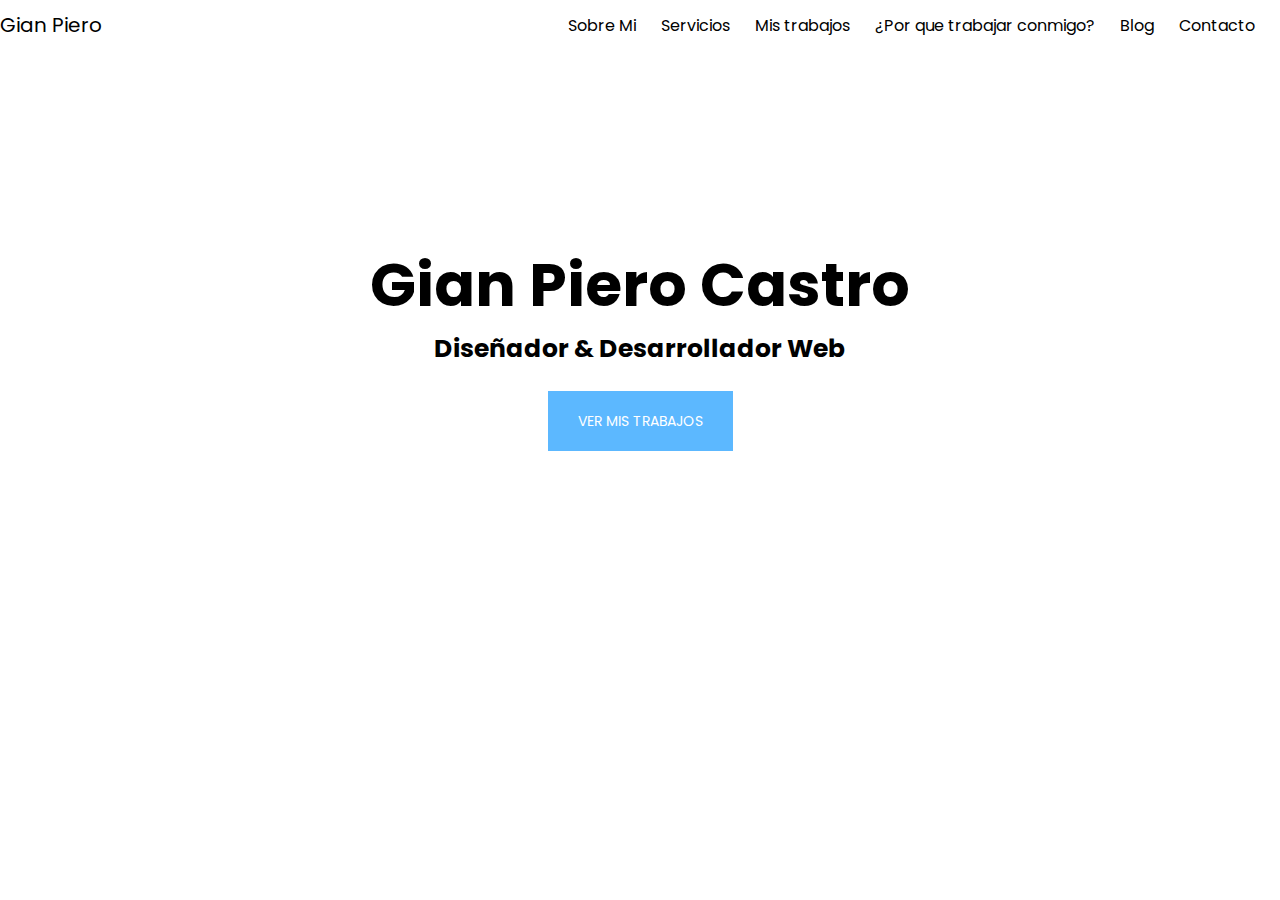
==== index.html @ f3de02b2 "Inicio" ====
<!DOCTYPE html>
<html lang="en">
<head>
    <meta charset="UTF-8">
    <meta http-equiv="X-UA-Compatible" content="IE=edge">
    <meta name="viewport" content="width=device-width, initial-scale=1.0">
    <link rel="stylesheet" href="styles.css">
    <title>Document</title>
</head>
<body>
    <div class="menu">
        <p><a href="/index.html">Gian Piero</a></p>

        <nav>
            <ul class="lista">
                <li><a href="sobre-mi/sobre-mi.html">Sobre Mi</a></li>
                <li><a href="/Servicios/servicios.html">Servicios</a></li>
                <li><a href="Por-qué-trabajar-conmigo/trabajo.html">Mis trabajos</a></li>
                <li><a href="">¿Por que trabajar conmigo?</a></li>
                <li><a href="">Blog</a></li>
                <li><a href="">Contacto</a></li>
            </ul>
        </nav>
    </div>

    <div class="titular">
        <h1>Gian Piero Castro</h1>
        <h2>Diseñador & Desarrollador Web</h2>
        <a class="link" href="#" target="_blank">VER MIS TRABAJOS</a>
    </div>

</body>
</html>
---- styles.css ----
@import url('https://fonts.googleapis.com/css2?family=Poppins:wght@300&display=swap');


body{
    font-family: 'Poppins', sans-serif;
}

*{
    box-sizing: border-box;
    margin: 0;
    padding: 0;
}

p{
    font-size: 20px;
}

li{
    list-style: none;
    margin-right: 25px;
}

#primero{
    font-size: 30px;
}

.menu{
    display: flex;
    justify-content: space-between;
    align-items: center;
    margin-top: 10px;
}

.lista{
    display: flex;
}

a{
    text-decoration: none;
    color: black;
}

.titular{
    text-align: center;
    margin-top: 200px;
}

h1{
    font-size: 60px;
}

h2{
    font-size: 25px;
    margin-bottom: 40px;
}

.link{
    font-size: 14px;
    background: #5cb8ff;
    padding: 20px;
    color: white;
    padding: 20px 30px 20px 30px;
    
}
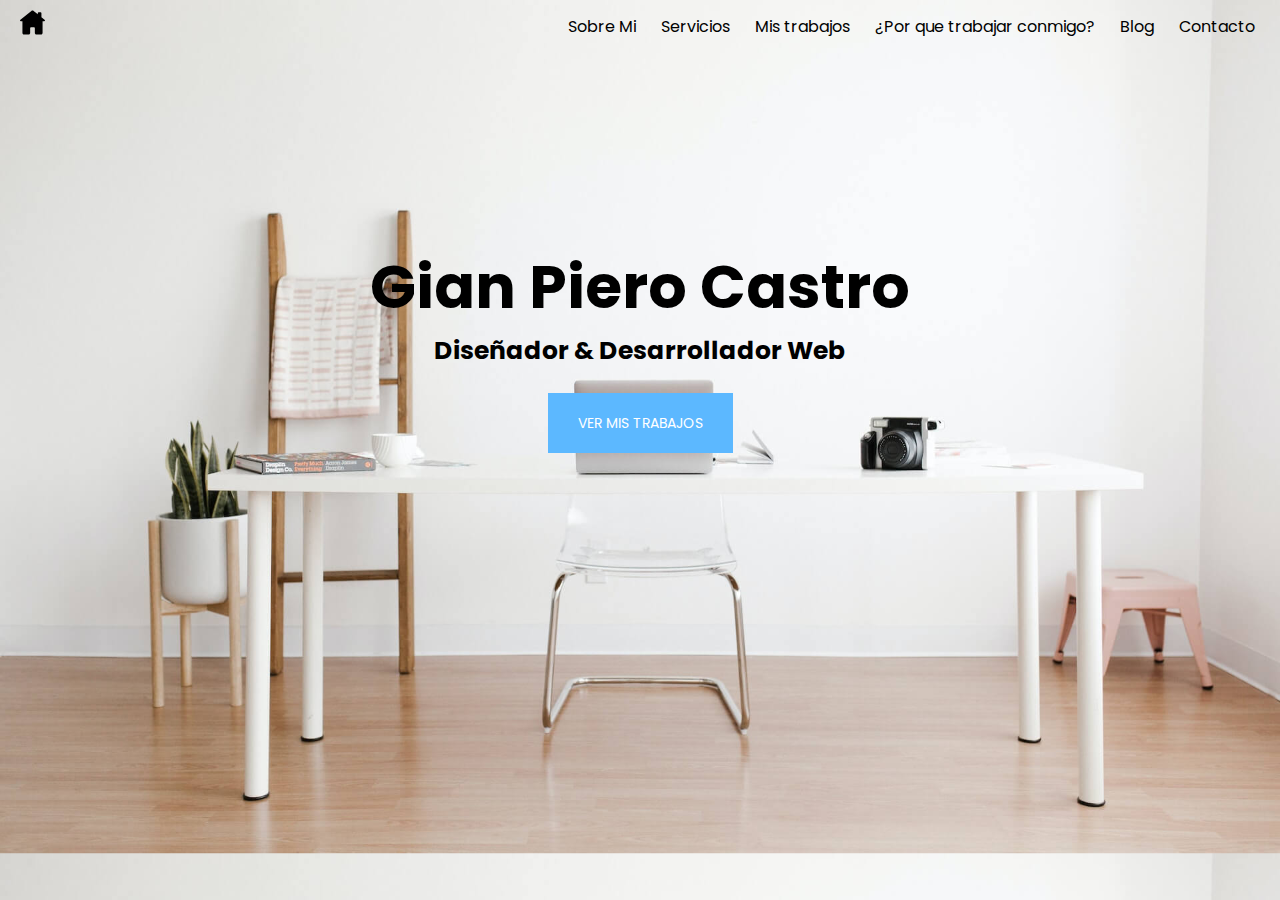
==== commit 2a80066c: "design-changes" ====
--- a/index.html
+++ b/index.html
@@ -5,11 +5,12 @@
     <meta http-equiv="X-UA-Compatible" content="IE=edge">
     <meta name="viewport" content="width=device-width, initial-scale=1.0">
     <link rel="stylesheet" href="styles.css">
-    <title>Document</title>
+    <title>Portafolio</title>
 </head>
 <body>
+
     <div class="menu">
-        <p><a href="/index.html">Gian Piero</a></p>
+        <span class="icon-home"> <a href="index.html"><img src="icons/home.svg" alt="Inicio"></a></span>
 
         <nav>
             <ul class="lista">
--- a/styles.css
+++ b/styles.css
@@ -1,9 +1,15 @@
 @import url('https://fonts.googleapis.com/css2?family=Poppins:wght@300&display=swap');
 
+:root {
+    
+}
 
 body{
     font-family: 'Poppins', sans-serif;
+    background-image: url(img/background-img.jpg);
+    background-size: cover;
 }
+
 
 *{
     box-sizing: border-box;
@@ -11,9 +17,12 @@
     padding: 0;
 }
 
-p{
-    font-size: 20px;
+.icon-home {
+    width: 25px;
+    margin-left: 20px;
 }
+
+
 
 li{
     list-style: none;
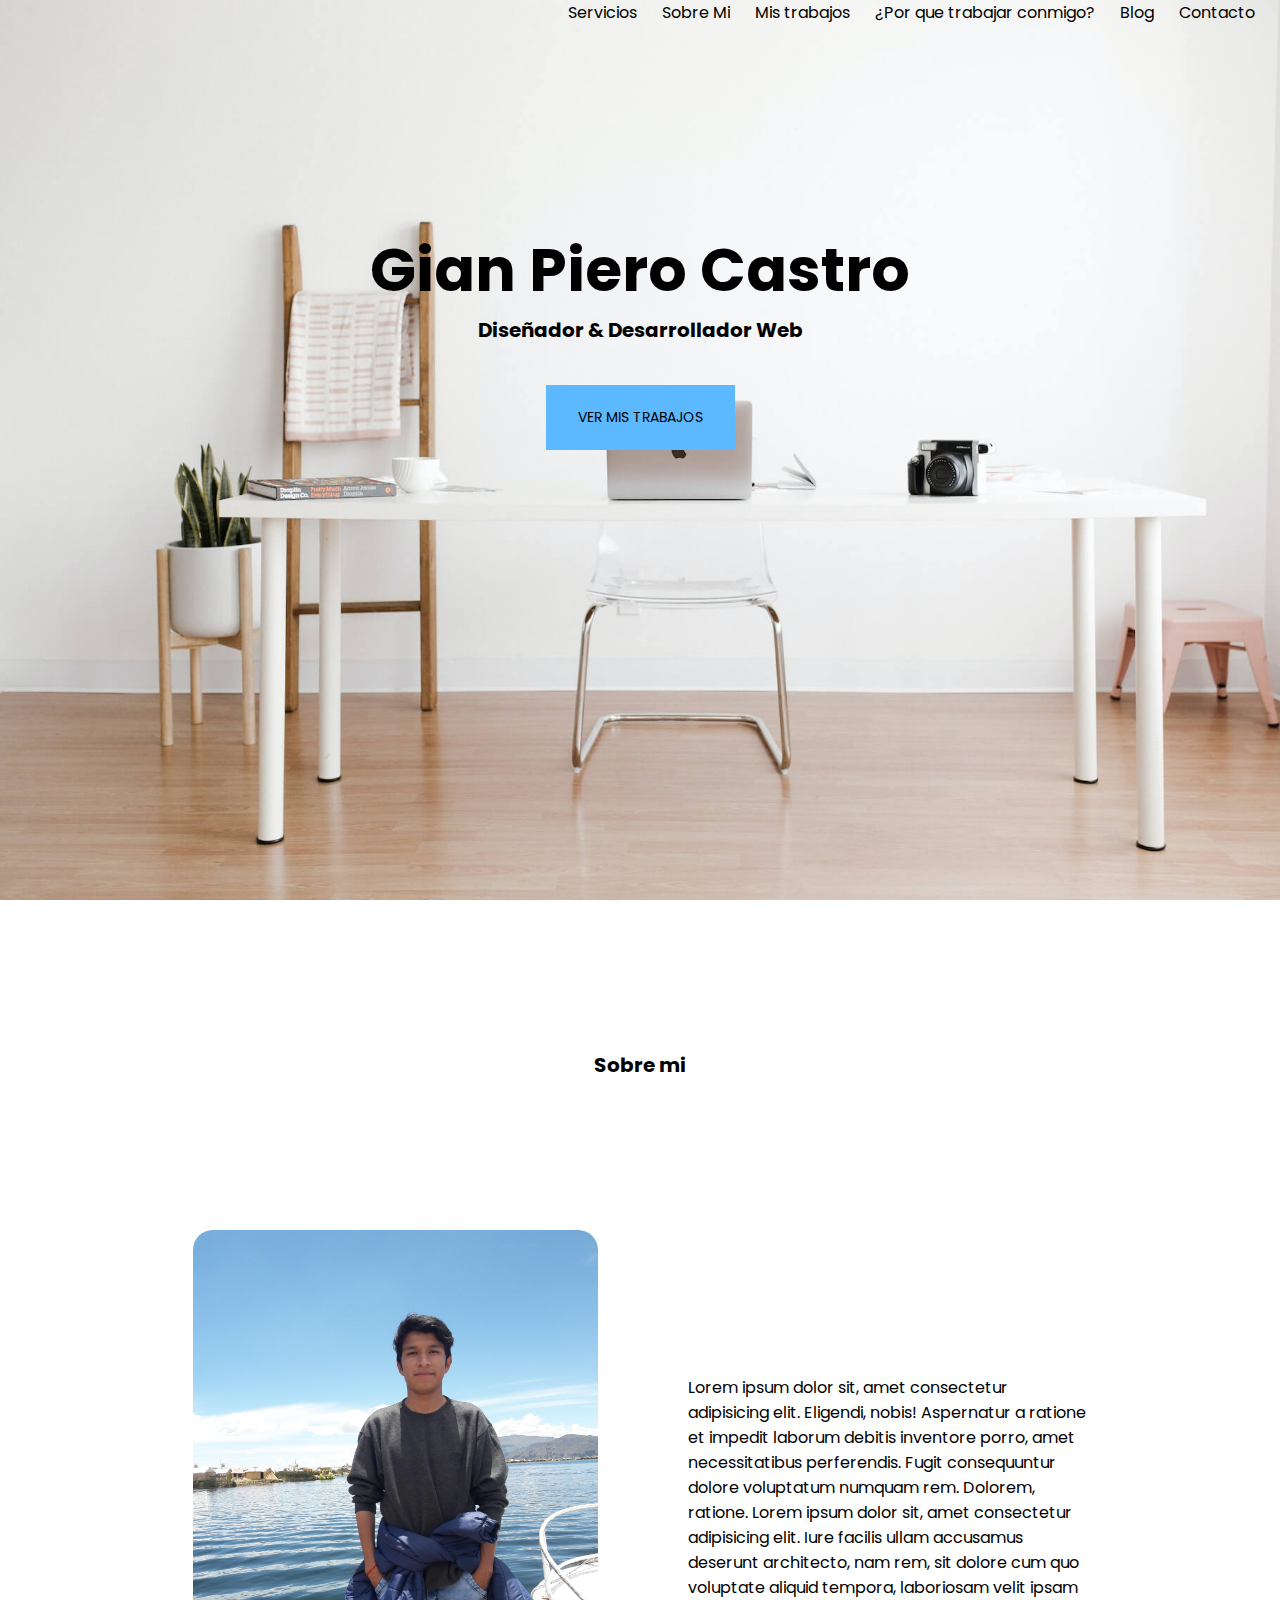
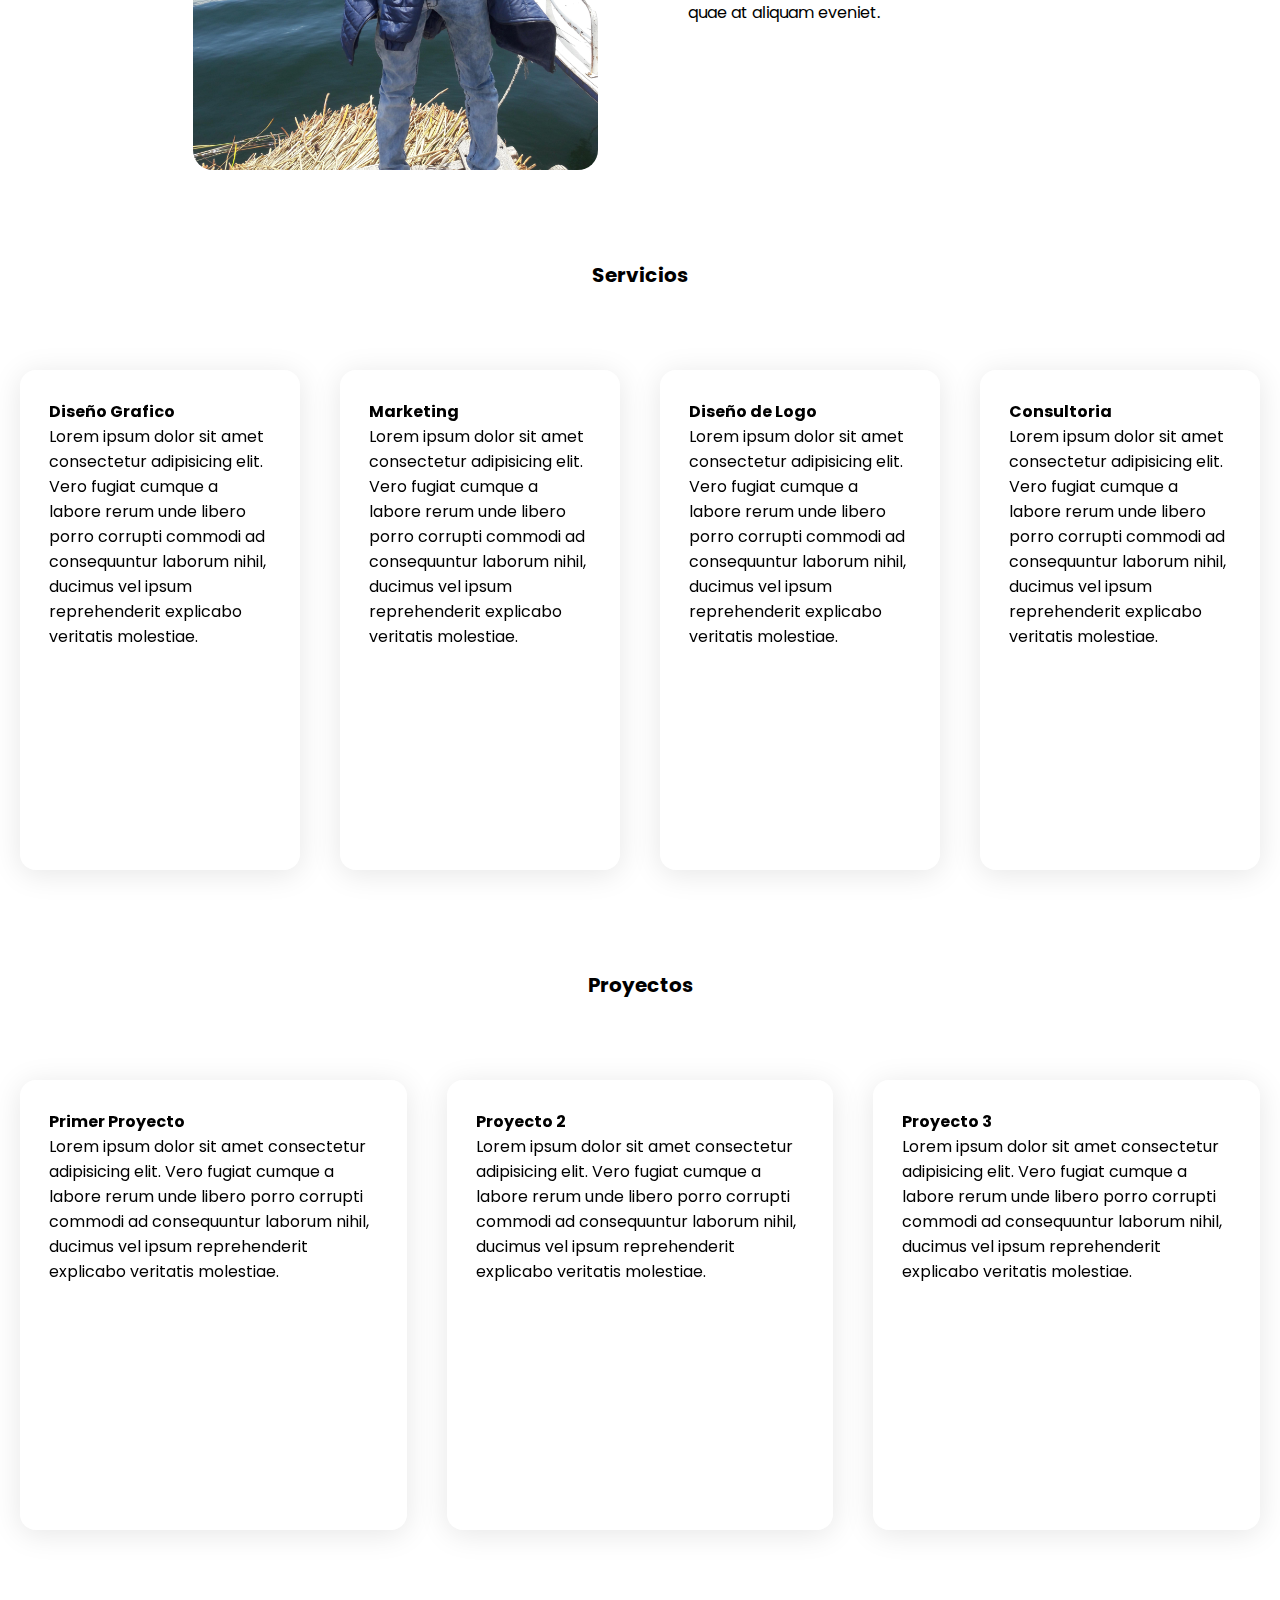
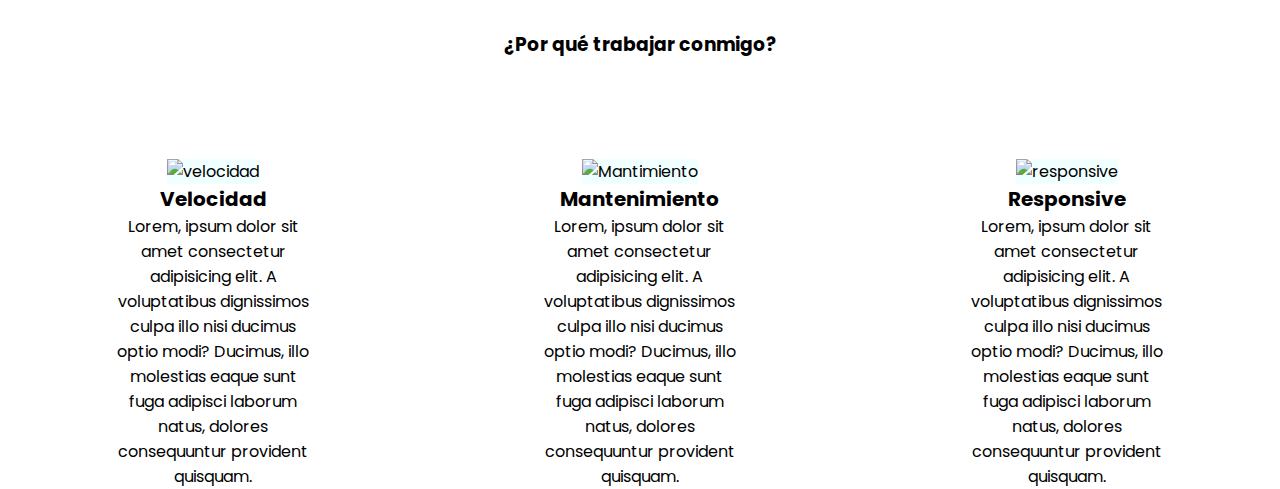
==== commit 7d9085a3: "landing-page" ====
--- a/index.html
+++ b/index.html
@@ -1,34 +1,147 @@
 <!DOCTYPE html>
-<html lang="en">
+<html lang="es">
 <head>
     <meta charset="UTF-8">
     <meta http-equiv="X-UA-Compatible" content="IE=edge">
     <meta name="viewport" content="width=device-width, initial-scale=1.0">
     <link rel="stylesheet" href="styles.css">
     <title>Portafolio</title>
+    <!-- usa el normalize css -->
+    <!-- implementar prefijos autoprfixer css online -->
+    <!-- para los prefijos puedes usar prepros -->
+    <!-- lazi doaling nativi agregando "loading = "lazi" -->
+    <!-- para poder tener un mejor SEO mejora la semantica y usa menos divs y usa las etiquetas semanticas -->
+    <!-- accesibilidad puedes usar tabindex para que el usuario se pueda desplazar con el tabulador -->
 </head>
 <body>
+<div id="page">
 
-    <div class="menu">
-        <span class="icon-home"> <a href="index.html"><img src="icons/home.svg" alt="Inicio"></a></span>
+    </div>
+    <header>
+        <div>
+            <nav class="menu">
+                <ul class="lista">
+                    <li><a tabindex="1" href="#post-2">Servicios</a></li>
+                    <li><a tabindex="2" href="#post-1">Sobre Mi</a></li>
+                    <li><a tabindex="3" href="#post-3">Mis trabajos</a></li>
+                    <li><a tabindex="4" href="#post-4">¿Por que trabajar conmigo?</a></li>
+                    <li><a tabindex="5" href="">Blog</a></li>
+                    <li><a tabindex="6" href="">Contacto</a></li>
+                </ul>
+            </nav>
 
-        <nav>
-            <ul class="lista">
-                <li><a href="sobre-mi/sobre-mi.html">Sobre Mi</a></li>
-                <li><a href="/Servicios/servicios.html">Servicios</a></li>
-                <li><a href="Por-qué-trabajar-conmigo/trabajo.html">Mis trabajos</a></li>
-                <li><a href="">¿Por que trabajar conmigo?</a></li>
-                <li><a href="">Blog</a></li>
-                <li><a href="">Contacto</a></li>
-            </ul>
-        </nav>
-    </div>
+        </div>
 
-    <div class="titular">
-        <h1>Gian Piero Castro</h1>
-        <h2>Diseñador & Desarrollador Web</h2>
-        <a class="link" href="#" target="_blank">VER MIS TRABAJOS</a>
-    </div>
+        <div class="titular">
+            <h1>Gian Piero Castro</h1>
+            <h2>Diseñador & Desarrollador Web</h2>
+            <button class="efecto-de-boton">
+                <a tabindex="7"  href="#post-3">VER MIS TRABAJOS</a>
+            </button>
+        </div>
+    </header>
 
+    <main>
+
+        <section tabindex="8" id="post-1" class="about-me">
+            
+                <h2 class="sub-title">Sobre mi</h2>
+                
+                <div class="contenedor-sobremi">
+                    <img loading="lazy" class="me" src="img/yo.jpg" alt="Gian Piero Castro Vilca" title="Gian Piero">
+
+                    <div class="parrafo-boton">
+                        <!-- separar con la etiqueta <p> -->
+                        <p>Lorem ipsum dolor sit, amet consectetur adipisicing elit. Eligendi, nobis! Aspernatur a ratione et impedit laborum debitis inventore porro, amet necessitatibus perferendis. Fugit consequuntur dolore voluptatum numquam rem. Dolorem, ratione.
+                        Lorem ipsum dolor sit, amet consectetur adipisicing elit. Iure facilis ullam accusamus deserunt architecto, nam rem, sit dolore cum quo voluptate aliquid tempora, laboriosam velit ipsam quae at aliquam eveniet.
+                        </p>
+                    </div>
+            </div>
+        </section>
+
+        <section tabindex="9" id="post-2" class="services">
+                <h2>Servicios</h2>
+            <div class="contenedor-servicios">    
+                    <div class="servicios diseño">
+                        <h4>Diseño Grafico</h4>
+                        <p>Lorem ipsum dolor sit amet consectetur adipisicing elit. Vero fugiat cumque a labore rerum unde libero porro corrupti commodi ad consequuntur laborum nihil, ducimus vel ipsum reprehenderit explicabo veritatis molestiae.</p>
+                        <!-- falta icono -->
+                    </div>
+
+                    <div class="servicios marketing">
+                        <h4>Marketing</h4>
+                        <p>Lorem ipsum dolor sit amet consectetur adipisicing elit. Vero fugiat cumque a labore rerum unde libero porro corrupti commodi ad consequuntur laborum nihil, ducimus vel ipsum reprehenderit explicabo veritatis molestiae.</p>
+                        <!-- falta icono -->
+                    </div>
+
+                    <div class="servicios logos">
+                        <h4>Diseño de Logo</h4>
+                        <p>Lorem ipsum dolor sit amet consectetur adipisicing elit. Vero fugiat cumque a labore rerum unde libero porro corrupti commodi ad consequuntur laborum nihil, ducimus vel ipsum reprehenderit explicabo veritatis molestiae.</p>
+                        <!-- falta icono -->
+                    </div>
+
+                    <div class="servicios consulta">
+                        <h4>Consultoria</h4>
+                        <p>Lorem ipsum dolor sit amet consectetur adipisicing elit. Vero fugiat cumque a labore rerum unde libero porro corrupti commodi ad consequuntur laborum nihil, ducimus vel ipsum reprehenderit explicabo veritatis molestiae.</p>
+                        <!-- falta icono -->
+                    </div>
+            </div>
+        </section>
+
+        <section tabindex="10" id="post-3" class="trabajos">
+            <h2>Proyectos</h2>
+            <div class="trabajos-contenedor">    
+                <div class="servicios diseño">
+                        <h4>Primer Proyecto</h4>
+                        <p>Lorem ipsum dolor sit amet consectetur adipisicing elit. Vero fugiat cumque a labore rerum unde libero porro corrupti commodi ad consequuntur laborum nihil, ducimus vel ipsum reprehenderit explicabo veritatis molestiae.</p>
+                        <!-- falta icono -->
+                    </div>
+
+                <div class="servicios marketing">
+                        <h4>Proyecto 2</h4>
+                        <p>Lorem ipsum dolor sit amet consectetur adipisicing elit. Vero fugiat cumque a labore rerum unde libero porro corrupti commodi ad consequuntur laborum nihil, ducimus vel ipsum reprehenderit explicabo veritatis molestiae.</p>
+                        <!-- falta icono -->
+                </div>
+
+                <div class="servicios logos">
+                        <h4>Proyecto 3</h4>
+                        <p>Lorem ipsum dolor sit amet consectetur adipisicing elit. Vero fugiat cumque a labore rerum unde libero porro corrupti commodi ad consequuntur laborum nihil, ducimus vel ipsum reprehenderit explicabo veritatis molestiae.</p>
+                        <!-- falta icono -->
+                </div>
+            </div>
+        </section>
+
+        <section tabindex="11" id="post-4" class="por-que-trabajar-conmigo">
+            <div class="contenedor">
+                <h3>¿Por qué trabajar conmigo?</h3>
+                <div class="contenedor-porque">
+                    <div class="porque-singular">
+                        <img loading="lazy" src="" alt="velocidad">
+                        <h4>Velocidad</h4>
+                        <p>Lorem, ipsum dolor sit amet consectetur adipisicing elit. A voluptatibus dignissimos culpa illo nisi ducimus optio modi? Ducimus, illo molestias eaque sunt fuga adipisci laborum natus, dolores consequuntur provident quisquam.</p>
+                    </div>
+
+                    <div class="porque-singular">
+                        <img loading="lazy" src="" alt="Mantimiento">
+                        <h4>Mantenimiento</h4>
+                        <p>Lorem, ipsum dolor sit amet consectetur adipisicing elit. A voluptatibus dignissimos culpa illo nisi ducimus optio modi? Ducimus, illo molestias eaque sunt fuga adipisci laborum natus, dolores consequuntur provident quisquam.</p>
+                    </div>
+
+                    <div class="porque-singular">
+                        <img loading="lazy" src="" alt="responsive">
+                        <h4>Responsive</h4>
+                        <p>Lorem, ipsum dolor sit amet consectetur adipisicing elit. A voluptatibus dignissimos culpa illo nisi ducimus optio modi? Ducimus, illo molestias eaque sunt fuga adipisci laborum natus, dolores consequuntur provident quisquam.</p>
+                    </div>
+                </div>
+            </div>
+        </section>
+    </main>
+
+    <footer tabindex="12">
+        <section>
+            
+        </section>
+    </footer>
+</div>
 </body>
 </html>--- a/styles.css
+++ b/styles.css
@@ -1,47 +1,27 @@
 @import url('https://fonts.googleapis.com/css2?family=Poppins:wght@300&display=swap');
-
-:root {
-    
-}
-
-body{
-    font-family: 'Poppins', sans-serif;
-    background-image: url(img/background-img.jpg);
-    background-size: cover;
-}
-
-
-*{
-    box-sizing: border-box;
-    margin: 0;
-    padding: 0;
-}
-
-.icon-home {
-    width: 25px;
-    margin-left: 20px;
-}
 
 
 
-li{
-    list-style: none;
-    margin-right: 25px;
+html{
+    scroll-behavior: smooth;
 }
 
-#primero{
-    font-size: 30px;
+*{
+    margin: 0;
+    padding: 0;
+    box-sizing: border-box;
+    font-family: 'Poppins', sans-serif;
+
 }
 
-.menu{
-    display: flex;
-    justify-content: space-between;
-    align-items: center;
-    margin-top: 10px;
+img{
+    background-color: azure;
 }
 
-.lista{
-    display: flex;
+header{
+    background: url(img/background-img.jpg);
+    height: 100vh;
+    background-size: cover;
 }
 
 a{
@@ -49,25 +29,165 @@
     color: black;
 }
 
-.titular{
+li{
+    list-style: none;
+    margin-right: 25px;
+}
+
+.lista{
+    display: flex;
+    flex-direction: row;
+    justify-content: flex-end;
+}
+
+.titular,h1{
     text-align: center;
     margin-top: 200px;
-}
-
-h1{
     font-size: 60px;
 }
 
-h2{
-    font-size: 25px;
+
+.titular,h2{
+    font-size: 20px;
     margin-bottom: 40px;
 }
 
-.link{
+button{
     font-size: 14px;
-    background: #5cb8ff;
-    padding: 20px;
+    background-color: #5cb8ff;
     color: white;
     padding: 20px 30px 20px 30px;
+    border-color: transparent;
+}
+
+.efecto-de-boton{
+    background-position: center;
+    transition: background 0.8s;
+}
+.efecto-de-boton:hover{
+    background-color: #60d9fa;
+}
+.efecto-de-boton:active{
+    background-color: #b2d3f1;
+    background-size: 100%;
+    transition: background 0s;
+}
+
+/* ABOUT ME */
+
+.about-me{
+    align-items:  flex-end;
+}
+
+
+.about-me h2 {
+    text-align: center;
+    margin-top: 150px;
+    margin-bottom: 150px;
+}
+.me{
+    display: flex;
+    height: 60vh;
+    border-radius: 20px;
     
+}
+
+.contenedor-sobremi{
+    display: flex;
+    justify-content: center;
+    align-items: center;
+}
+
+.parrafo-boton{
+    display: flex;
+    width: 400px;
+    height: 400px;
+    margin-left: 90px;
+    align-items: center;
+}
+
+/* SERVICES */
+.services {
+    margin-top: 90px;
+}
+
+
+.services > h2 {
+    text-align: center;
+}
+
+.contenedor-servicios{
+    display: flex;
+    justify-content: space-around;    
+}
+
+.contenedor-servicios > div{
+    height: 500px;
+    padding: 28px;
+    margin-top: 40px;
+    margin-right: 20px;
+    margin-left: 20px;
+    background: rgba(255, 255, 255, 0.31);
+    border-radius: 16px;
+    box-shadow: 0 4px 30px rgba(0, 0, 0, 0.1);
+    backdrop-filter: blur(5.4px);
+    -webkit-backdrop-filter: blur(5.4px);
+    border: 1px solid rgba(255, 255, 255, 0.15);
+}
+
+/* TRABAJOS */
+
+.trabajos {
+    margin-top: 100px;
+}
+
+
+.trabajos h2 {
+    text-align: center;
+}
+
+.trabajos-contenedor{
+    display: flex;
+    justify-content: space-around;    
+}
+
+.trabajos-contenedor > div{
+    height: 450px;
+    padding: 28px;
+    margin-top: 40px;
+    margin-right: 20px;
+    margin-left: 20px;
+    background: rgba(255, 255, 255, 0.31);
+    border-radius: 16px;
+    box-shadow: 0 4px 30px rgba(0, 0, 0, 0.1);
+    backdrop-filter: blur(5.4px);
+    -webkit-backdrop-filter: blur(5.4px);
+    border: 1px solid rgba(255, 255, 255, 0.15);
+}
+
+/* POR QUE TRABAJAR CONMIGO */
+
+.contenedor-porque{
+    display: flex;
+    justify-content: space-around;
+    text-align: center;
+}
+
+.contenedor-porque h4{
+    font-size: 20px;
+}
+
+.contenedor h3{
+    text-align: center;
+    margin-top: 100px;
+}
+
+.contenendor-porque p{
+    font-size: 16px;
+    line-height: 28px;
+}
+
+.porque-singular{
+    width: 15%;
+    margin-top: 100px;
 }